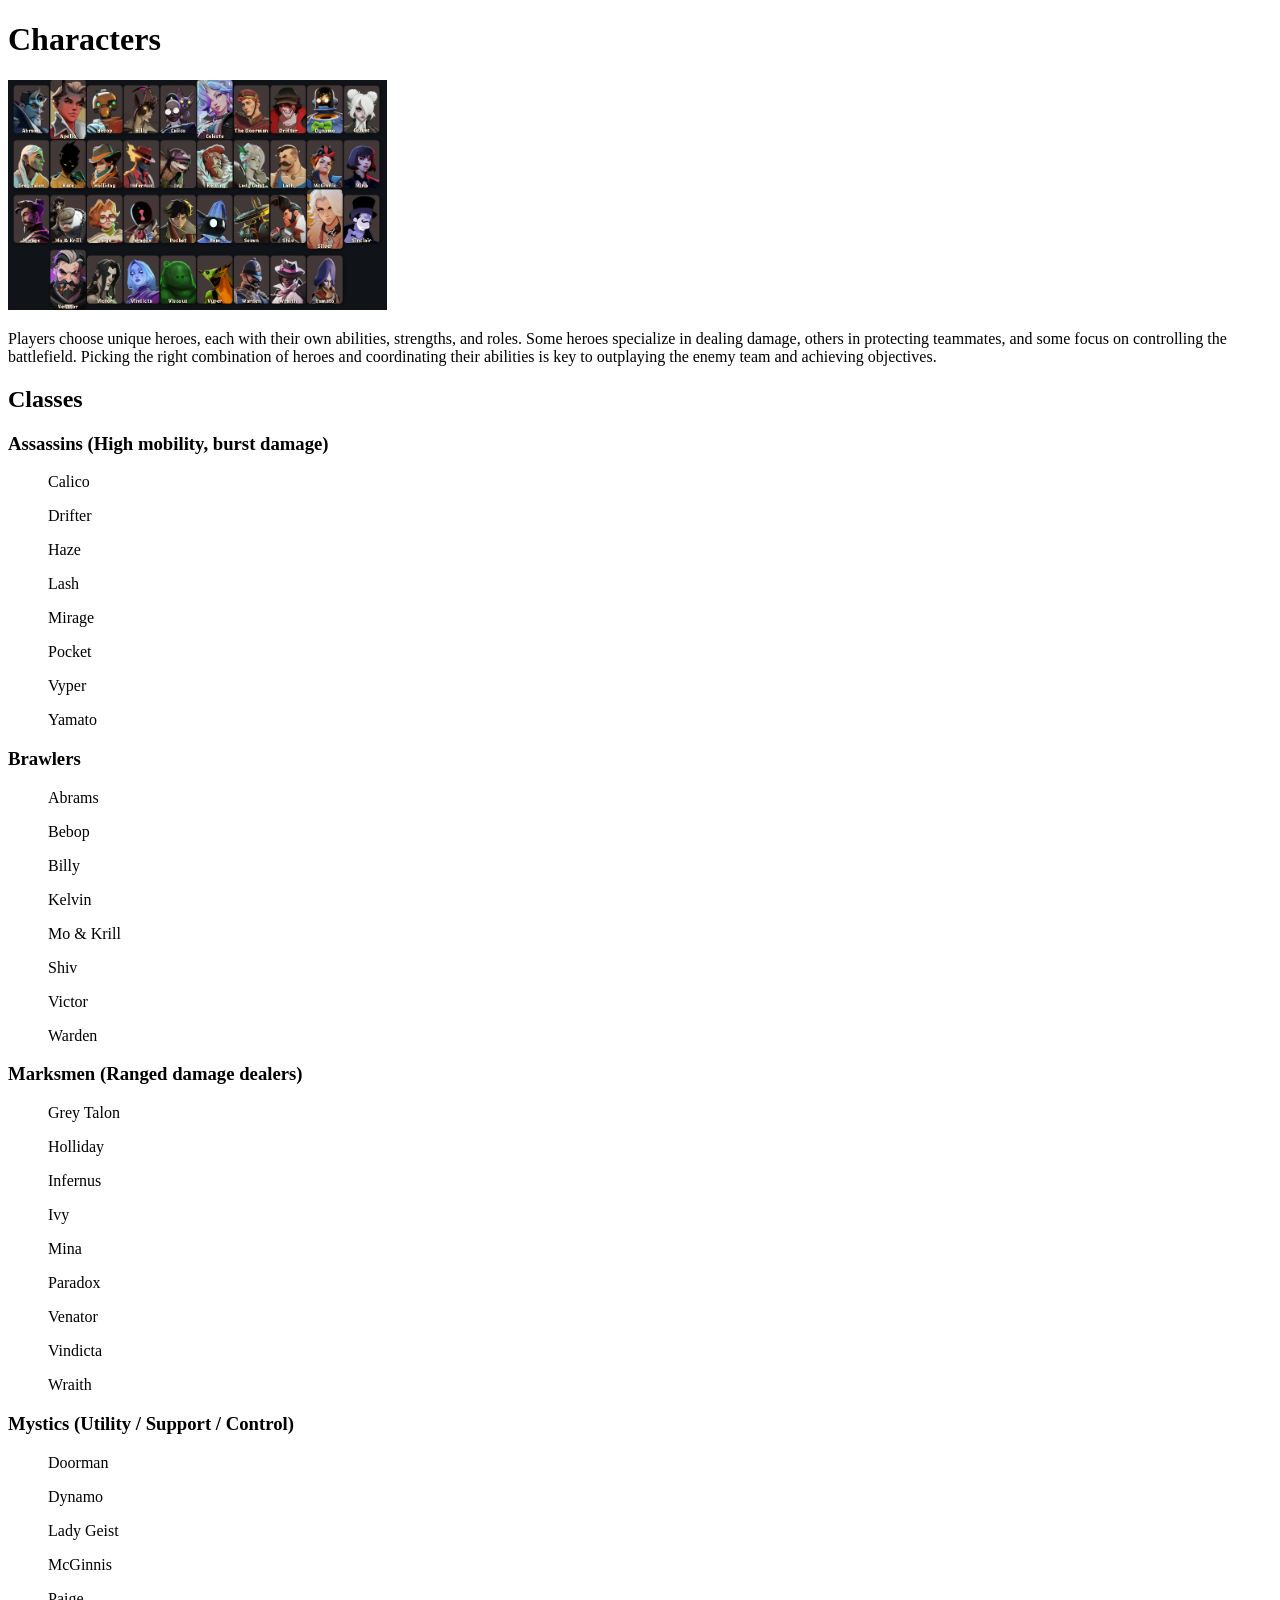
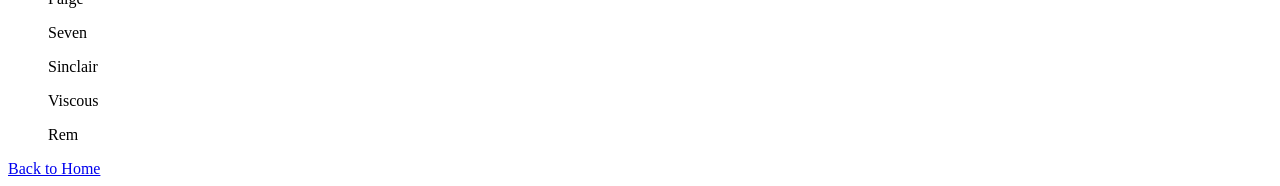
==== page2.html @ 6ad792ab "added the second page with everthing needed" ====
<!DOCTYPE html>

  <head>
  </head>
  <body>
    <h1>Characters</h1>
    <img 
    src = "/images/DL_char.png" 
    alt = "Game Roster" 
    width = "30%"
  > 
<p>Players choose unique heroes, each with their own abilities, strengths, and roles. Some heroes specialize in dealing damage, others in protecting teammates, and some focus on controlling the battlefield. Picking the right combination of heroes and coordinating their abilities is key to outplaying the enemy team and achieving objectives.</p>
 
<h2>Classes</h2>
<!-- Shows all the different types of character uses -->
<h3>Assassins (High mobility, burst damage)</h3>
<ul>Calico</ul><ul>Drifter</ul><ul>Haze</ul><ul>Lash</ul><ul>Mirage</ul><ul>Pocket</ul><ul>Vyper</ul><ul>Yamato</ul>
<h3>Brawlers</h3>
<ul>Abrams</ul><ul>Bebop</ul><ul>Billy</ul><ul>Kelvin</ul><ul>Mo & Krill</ul><ul>Shiv</ul><ul>Victor</ul><ul>Warden</ul>
<h3>Marksmen (Ranged damage dealers)</h3>
<ul>Grey Talon</ul><ul>Holliday</ul><ul>Infernus</ul><ul>Ivy</ul><ul>Mina</ul><ul>Paradox</ul><ul>Venator</ul><ul>Vindicta</ul><ul>Wraith</ul>
<h3>Mystics (Utility / Support / Control)</h3>
<ul>Doorman</ul><ul>Dynamo</ul><ul>Lady Geist</ul><ul>McGinnis</ul><ul>Paige</ul><ul>Seven</ul><ul>Sinclair</ul><ul>Viscous</ul><ul>Rem</ul>
<a href="index.html">Back to Home</a>  
</body>
</html>
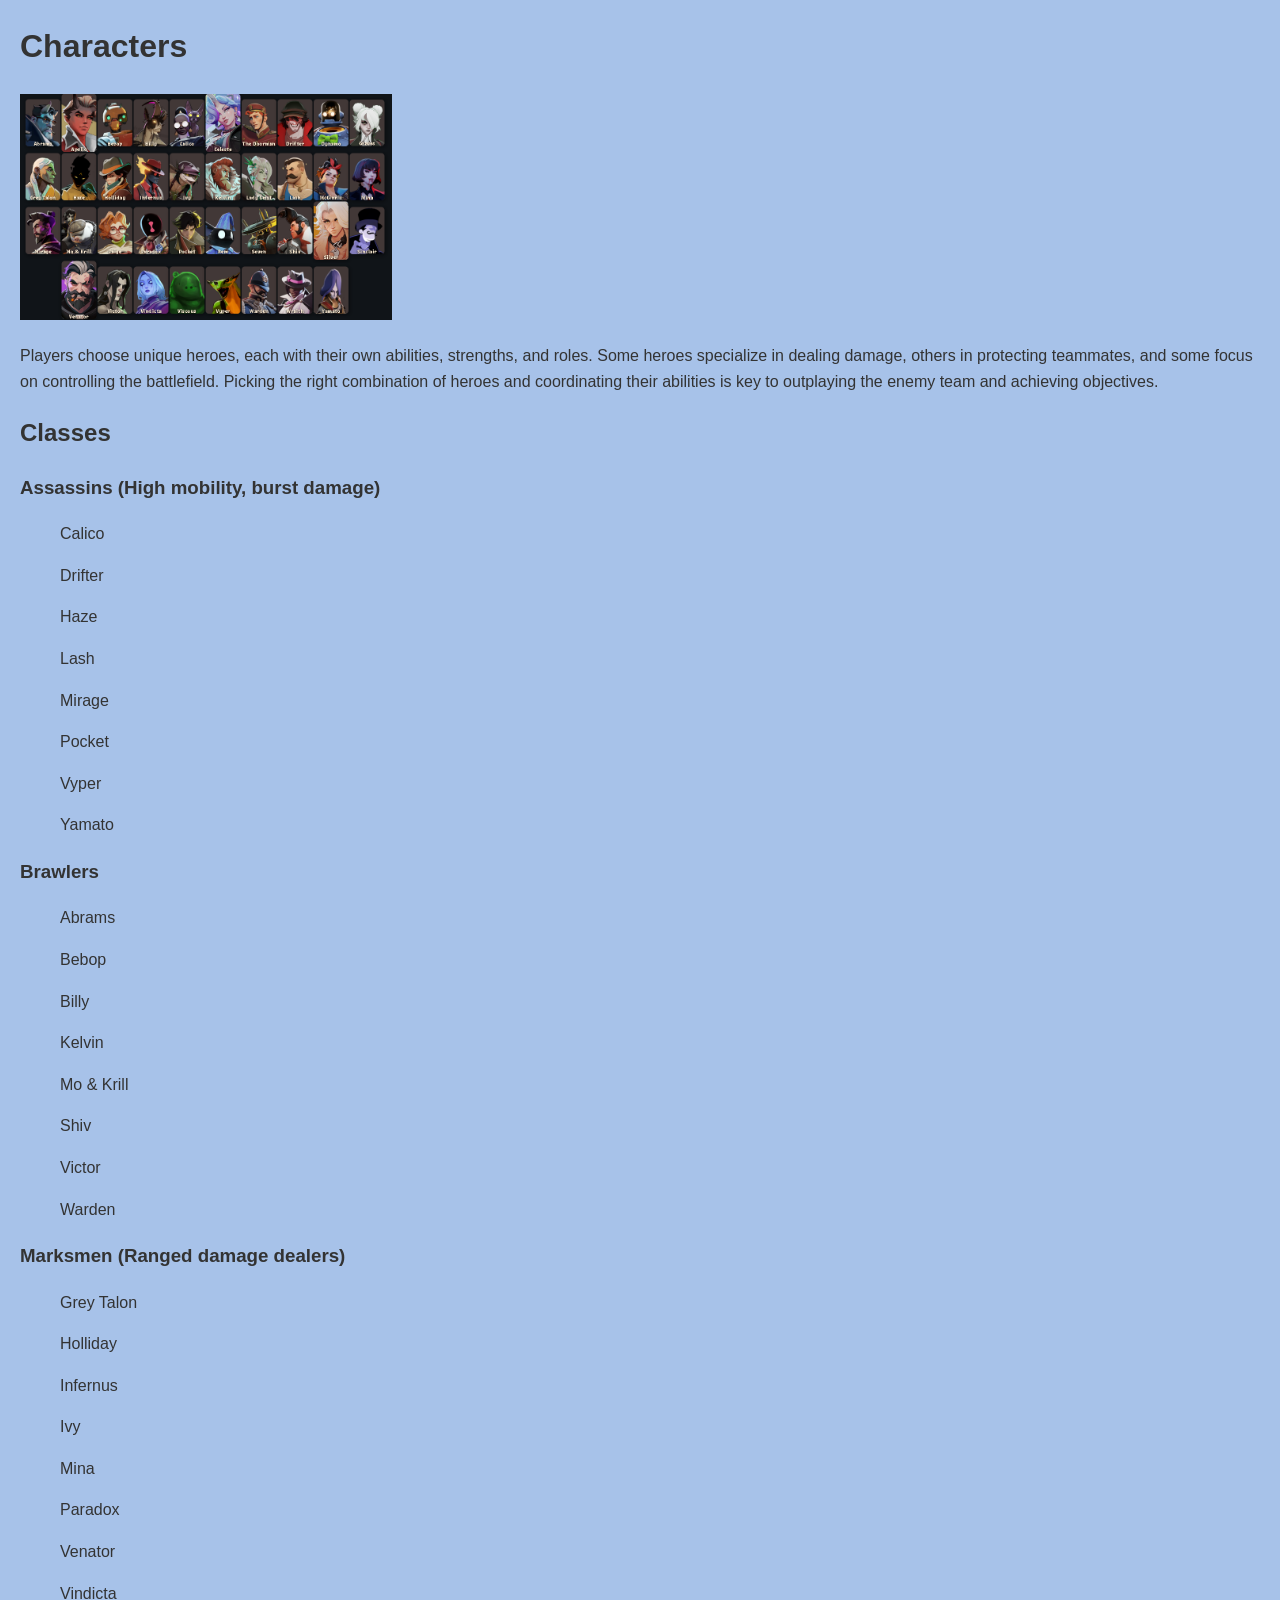
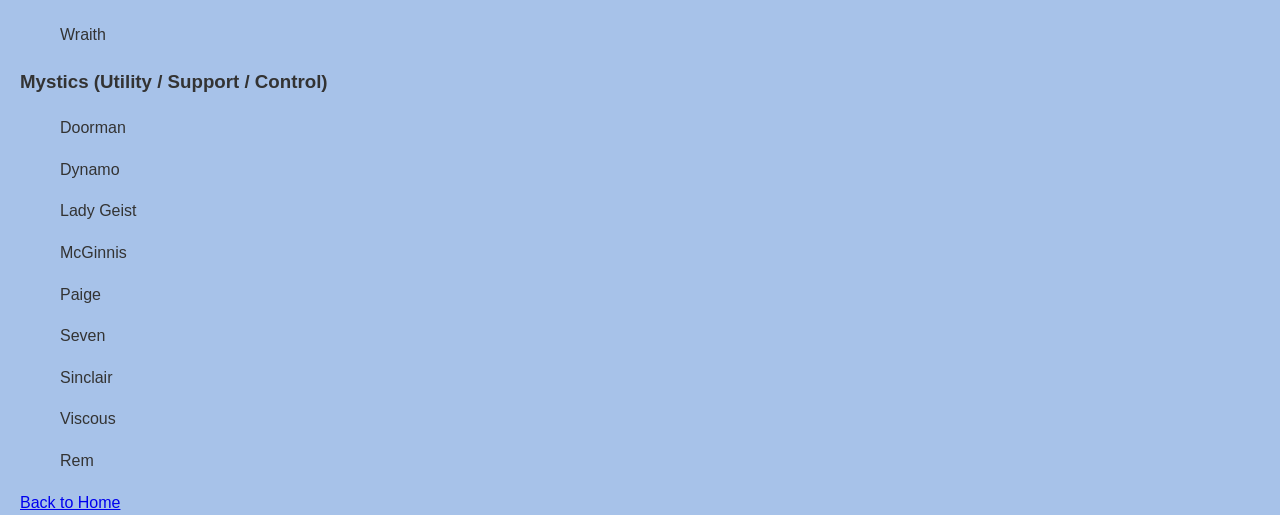
==== commit 2095ae01: "changed backround of website" ====
--- a/page2.html
+++ b/page2.html
@@ -1,6 +1,7 @@
 <!DOCTYPE html>
 
   <head>
+    <link rel="stylesheet" href="./css/style.css">
   </head>
   <body>
     <h1>Characters</h1>
@@ -23,4 +24,4 @@
 <ul>Doorman</ul><ul>Dynamo</ul><ul>Lady Geist</ul><ul>McGinnis</ul><ul>Paige</ul><ul>Seven</ul><ul>Sinclair</ul><ul>Viscous</ul><ul>Rem</ul>
 <a href="index.html">Back to Home</a>  
 </body>
-</html>+</html>
--- a/css/style.css
+++ b/css/style.css
@@ -0,0 +1,10 @@
+
+body {
+  background-color: #a7c2e9; 
+  font-family: 'Segoe UI', Tahoma, Geneva, Verdana, sans-serif;
+  margin: 0;
+  padding: 0 20px;
+  line-height: 1.6;
+  color: #333;
+}
+
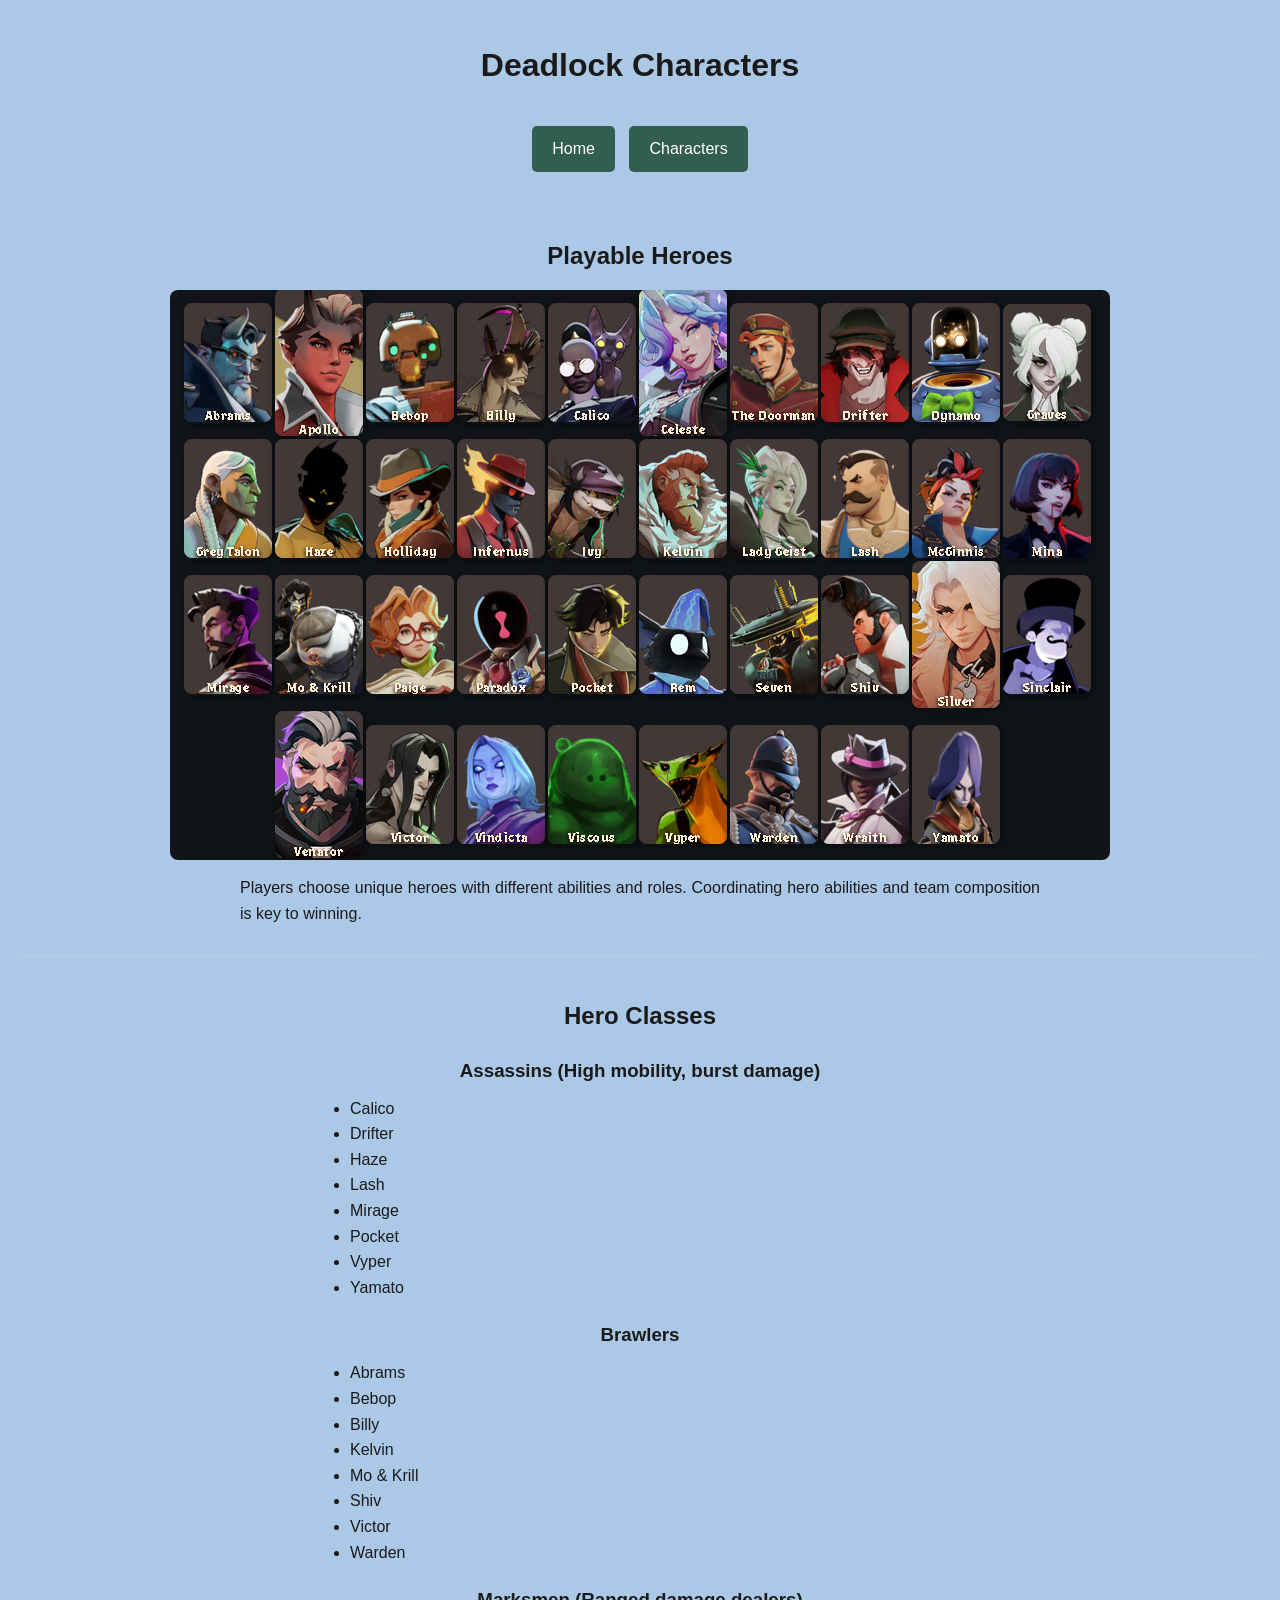
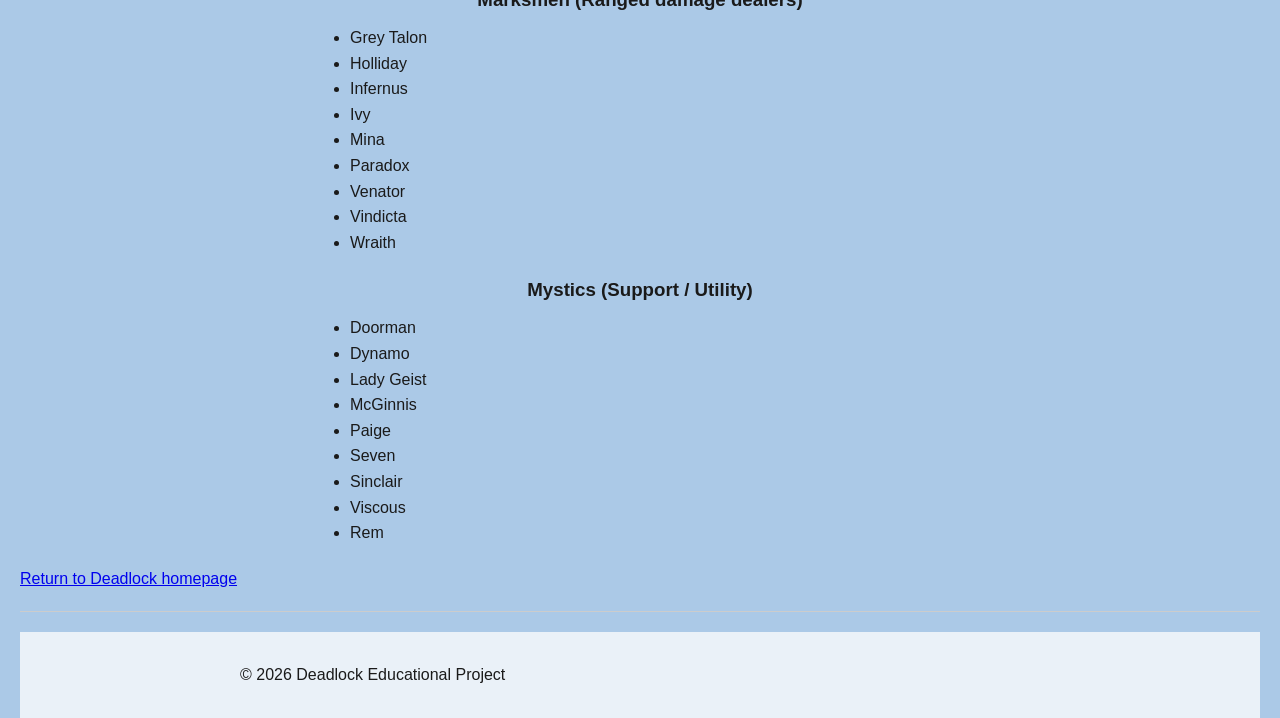
==== commit 692ad029: "changed colors" ====
--- a/page2.html
+++ b/page2.html
@@ -1,27 +1,105 @@
 <!DOCTYPE html>
+<html lang="en">
+<head>
+  <meta charset="UTF-8">
+  <title>Deadlock Characters</title>
+  <link rel="stylesheet" href="./css/style.css">
+</head>
 
-  <head>
-    <link rel="stylesheet" href="./css/style.css">
-  </head>
-  <body>
-    <h1>Characters</h1>
-    <img 
-    src = "/images/DL_char.png" 
-    alt = "Game Roster" 
-    width = "30%"
-  > 
-<p>Players choose unique heroes, each with their own abilities, strengths, and roles. Some heroes specialize in dealing damage, others in protecting teammates, and some focus on controlling the battlefield. Picking the right combination of heroes and coordinating their abilities is key to outplaying the enemy team and achieving objectives.</p>
- 
-<h2>Classes</h2>
-<!-- Shows all the different types of character uses -->
-<h3>Assassins (High mobility, burst damage)</h3>
-<ul>Calico</ul><ul>Drifter</ul><ul>Haze</ul><ul>Lash</ul><ul>Mirage</ul><ul>Pocket</ul><ul>Vyper</ul><ul>Yamato</ul>
-<h3>Brawlers</h3>
-<ul>Abrams</ul><ul>Bebop</ul><ul>Billy</ul><ul>Kelvin</ul><ul>Mo & Krill</ul><ul>Shiv</ul><ul>Victor</ul><ul>Warden</ul>
-<h3>Marksmen (Ranged damage dealers)</h3>
-<ul>Grey Talon</ul><ul>Holliday</ul><ul>Infernus</ul><ul>Ivy</ul><ul>Mina</ul><ul>Paradox</ul><ul>Venator</ul><ul>Vindicta</ul><ul>Wraith</ul>
-<h3>Mystics (Utility / Support / Control)</h3>
-<ul>Doorman</ul><ul>Dynamo</ul><ul>Lady Geist</ul><ul>McGinnis</ul><ul>Paige</ul><ul>Seven</ul><ul>Sinclair</ul><ul>Viscous</ul><ul>Rem</ul>
-<a href="index.html">Back to Home</a>  
+<body>
+
+  <!-- Header -->
+  <header>
+    <h1 class="main-title">Deadlock Characters</h1>
+  </header>
+
+  <!-- Navigation -->
+  <nav>
+    <a href="index.html">Home</a>
+    <a href="page2.html">Characters</a>
+  </nav>
+
+  <!-- Main Content -->
+  <main>
+
+    <!-- Characters Section -->
+    <section id="characters">
+      <h2>Playable Heroes</h2>
+
+      <img src="/images/DL_char.png"
+           alt="Deadlock hero roster showing multiple playable characters"
+           class="char-img">
+
+      <p>
+        Players choose unique heroes with different abilities and roles. 
+        Coordinating hero abilities and team composition is key to winning.
+      </p>
+    </section>
+
+    <!-- Classes Section -->
+    <section id="classes">
+      <h2>Hero Classes</h2>
+
+      <h3>Assassins (High mobility, burst damage)</h3>
+      <ul>
+        <li>Calico</li>
+        <li>Drifter</li>
+        <li>Haze</li>
+        <li>Lash</li>
+        <li>Mirage</li>
+        <li>Pocket</li>
+        <li>Vyper</li>
+        <li>Yamato</li>
+      </ul>
+
+      <h3>Brawlers</h3>
+      <ul>
+        <li>Abrams</li>
+        <li>Bebop</li>
+        <li>Billy</li>
+        <li>Kelvin</li>
+        <li>Mo & Krill</li>
+        <li>Shiv</li>
+        <li>Victor</li>
+        <li>Warden</li>
+      </ul>
+
+      <h3>Marksmen (Ranged damage dealers)</h3>
+      <ul>
+        <li>Grey Talon</li>
+        <li>Holliday</li>
+        <li>Infernus</li>
+        <li>Ivy</li>
+        <li>Mina</li>
+        <li>Paradox</li>
+        <li>Venator</li>
+        <li>Vindicta</li>
+        <li>Wraith</li>
+      </ul>
+
+      <h3>Mystics (Support / Utility)</h3>
+      <ul>
+        <li>Doorman</li>
+        <li>Dynamo</li>
+        <li>Lady Geist</li>
+        <li>McGinnis</li>
+        <li>Paige</li>
+        <li>Seven</li>
+        <li>Sinclair</li>
+        <li>Viscous</li>
+        <li>Rem</li>
+      </ul>
+
+      <a href="index.html">Return to Deadlock homepage</a>
+
+    </section>
+
+  </main>
+
+  <!-- Footer -->
+  <footer>
+    <p>&copy; 2026 Deadlock Educational Project</p>
+  </footer>
+
 </body>
 </html>
--- a/css/style.css
+++ b/css/style.css
@@ -1,10 +1,99 @@
-
+/* Base Page Styling */
 body {
-  background-color: #a7c2e9; 
+  background-color: #abc9e7;   /* Improved contrast */
   font-family: 'Segoe UI', Tahoma, Geneva, Verdana, sans-serif;
   margin: 0;
   padding: 0 20px;
   line-height: 1.6;
-  color: #333;
+  color: #1a1a1a; /* Darker text for accessibility */
 }
 
+/* Header */
+header {
+  text-align: center;
+  padding: 20px 0;
+}
+
+/* Navigation */
+nav {
+  text-align: center;
+  margin-bottom: 20px;
+}
+
+nav a {
+  text-decoration: none;
+  color: white;
+  background-color: rgb(49, 94, 77);
+  padding: 10px 20px;
+  margin: 5px;
+  border-radius: 5px;
+  display: inline-block;
+}
+
+nav a:hover {
+  background-color: #037a50;
+}
+
+/* Headings */
+h1, h2, h3 {
+  text-align: center;
+  margin: 20px 0 10px 0;
+}
+
+/* Sections */
+section {
+  padding: 20px 0;
+  border-bottom: 1px solid #ccc;
+}
+
+/* Paragraphs */
+p {
+  max-width: 800px;
+  margin: 10px auto;
+  text-align: justify;
+}
+
+/* Lists */
+ul, ol {
+  max-width: 600px;
+  margin: 10px auto 20px auto;
+  padding-left: 20px;
+}
+
+/* Images */
+img {
+  display: block;
+  margin: 15px auto;
+  border-radius: 8px;
+  max-width: 100%;
+}
+
+/* Flexbox Layout */
+.flex-container {
+  display: flex;
+  gap: 20px;
+  justify-content: center;
+  align-items: flex-start;
+  flex-wrap: wrap;
+}
+/* Lane Map Image */
+.lane-map {
+  width: 25%;   /* Shrinks the lane image */
+  height: auto;
+}
+
+.flex-item {
+  flex: 1;
+  min-width: 250px;
+}
+
+/* Footer */
+footer {
+  text-align: center;
+  padding: 20px 0;
+  background-color: #eaf1f8;
+  margin-top: 20px;
+}
+
+/* Responsive Media Query */
+@medi
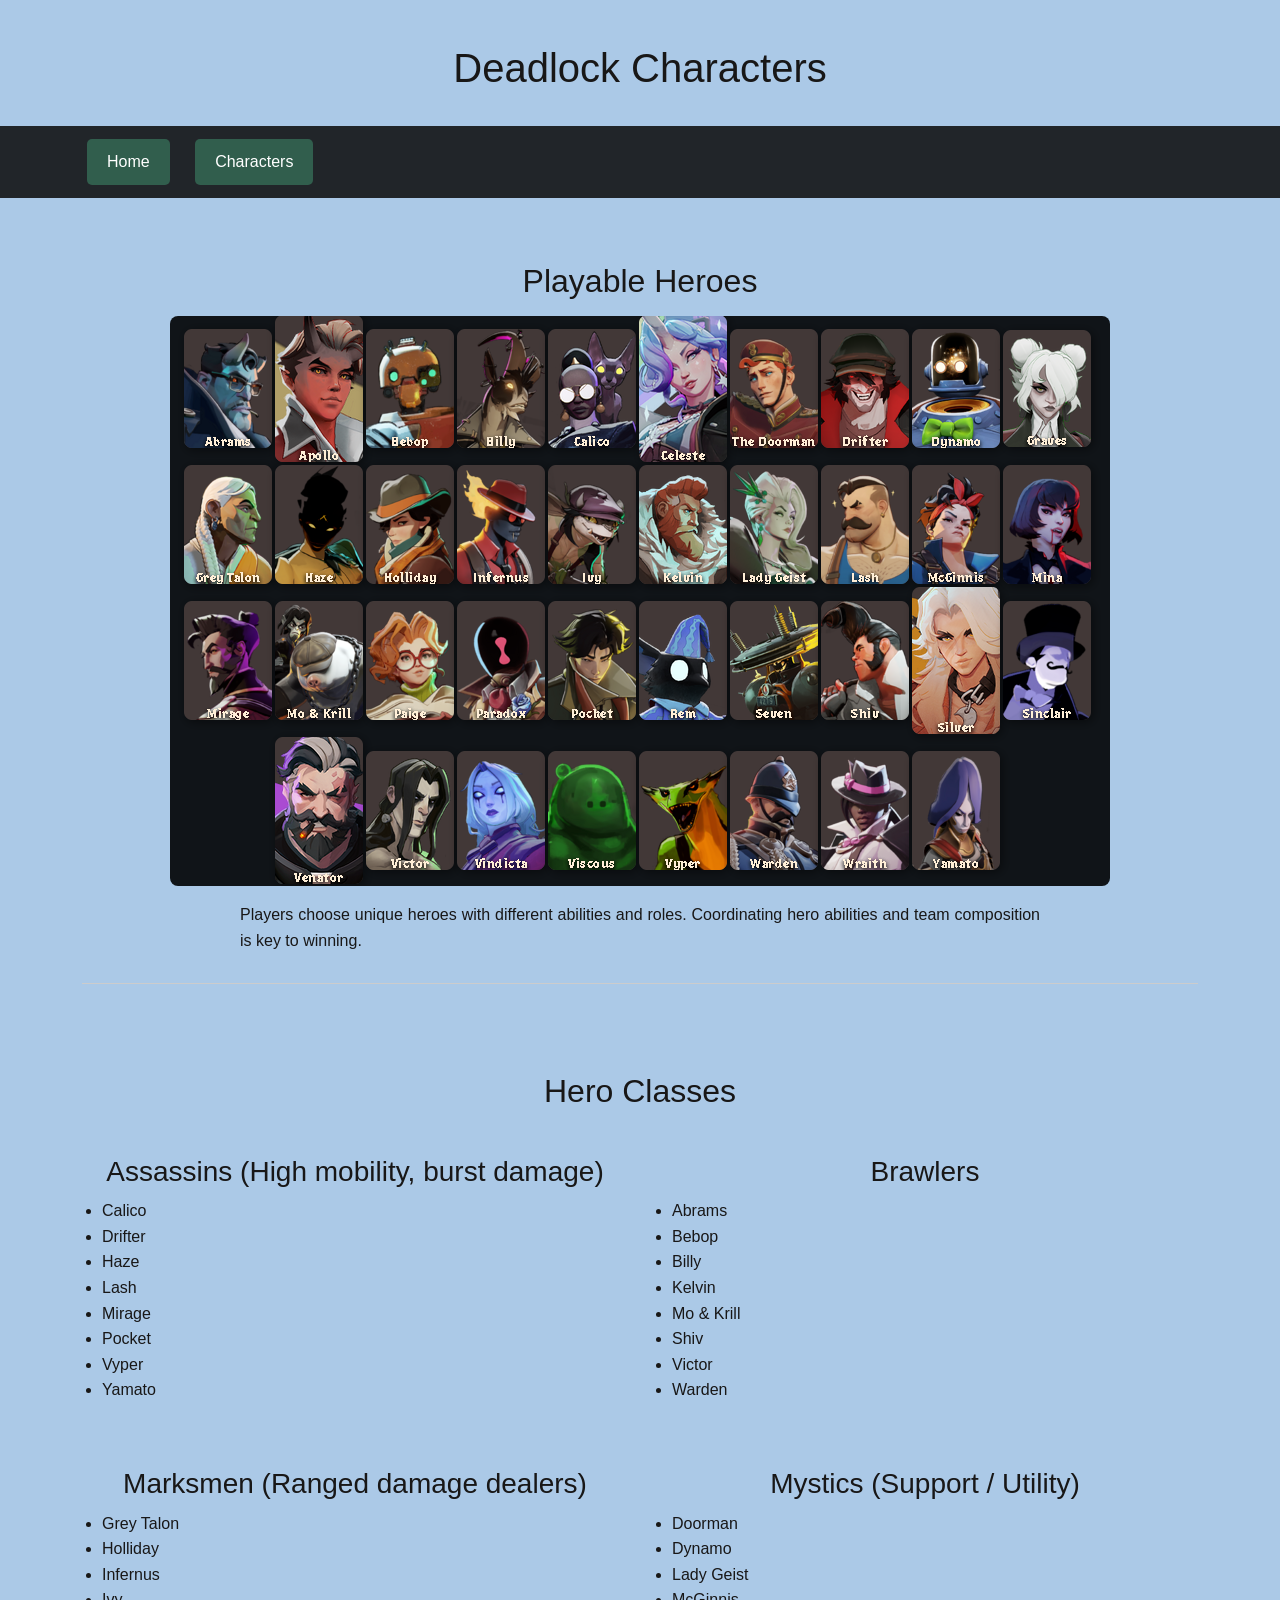
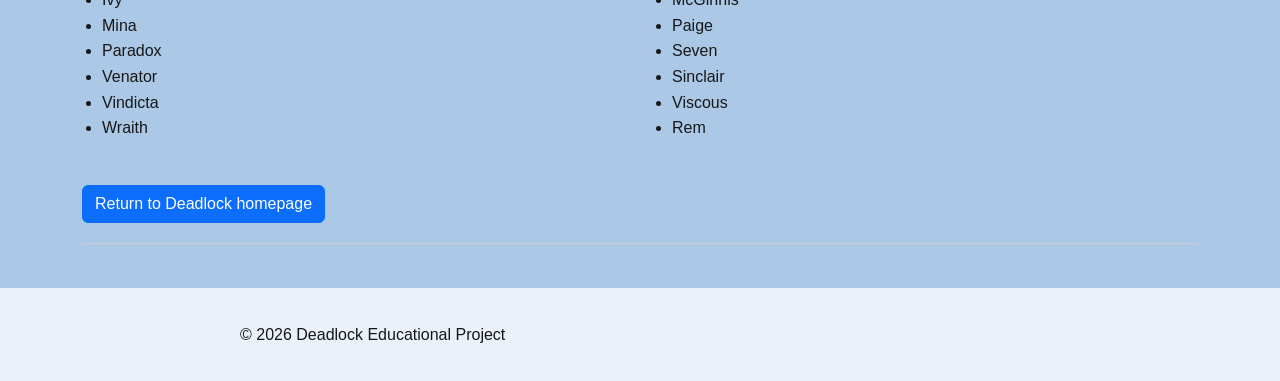
==== commit b0a4c130: "updated" ====
--- a/page2.html
+++ b/page2.html
@@ -2,104 +2,135 @@
 <html lang="en">
 <head>
   <meta charset="UTF-8">
+  <meta name="viewport" content="width=device-width, initial-scale=1">
   <title>Deadlock Characters</title>
+
+  <!-- Bootstrap CSS (must be ABOVE style.css) -->
+  <link href="https://cdn.jsdelivr.net/npm/bootstrap@5.3.3/dist/css/bootstrap.min.css" rel="stylesheet">
+
+  <!-- Your custom CSS -->
   <link rel="stylesheet" href="./css/style.css">
 </head>
 
 <body>
 
   <!-- Header -->
-  <header>
-    <h1 class="main-title">Deadlock Characters</h1>
+  <header class="py-4">
+    <div class="container">
+      <h1 class="main-title">Deadlock Characters</h1>
+    </div>
   </header>
 
   <!-- Navigation -->
-  <nav>
-    <a href="index.html">Home</a>
-    <a href="page2.html">Characters</a>
+  <nav class="bg-dark py-2">
+    <div class="container">
+      <a class="text-white me-3" href="index.html">Home</a>
+      <a class="text-white" href="page2.html">Characters</a>
+    </div>
   </nav>
 
   <!-- Main Content -->
-  <main>
+  <main class="container py-4">
 
     <!-- Characters Section -->
-    <section id="characters">
-      <h2>Playable Heroes</h2>
+    <section id="characters" class="mb-5">
+      <h2 class="mb-3">Playable Heroes</h2>
 
       <img src="/images/DL_char.png"
            alt="Deadlock hero roster showing multiple playable characters"
-           class="char-img">
+           class="char-img img-fluid mb-3">
 
       <p>
-        Players choose unique heroes with different abilities and roles. 
+        Players choose unique heroes with different abilities and roles.
         Coordinating hero abilities and team composition is key to winning.
       </p>
     </section>
 
     <!-- Classes Section -->
     <section id="classes">
-      <h2>Hero Classes</h2>
+      <h2 class="mb-4">Hero Classes</h2>
 
-      <h3>Assassins (High mobility, burst damage)</h3>
-      <ul>
-        <li>Calico</li>
-        <li>Drifter</li>
-        <li>Haze</li>
-        <li>Lash</li>
-        <li>Mirage</li>
-        <li>Pocket</li>
-        <li>Vyper</li>
-        <li>Yamato</li>
-      </ul>
+      <!-- Bootstrap grid replacing flex layout -->
+      <div class="row g-4">
 
-      <h3>Brawlers</h3>
-      <ul>
-        <li>Abrams</li>
-        <li>Bebop</li>
-        <li>Billy</li>
-        <li>Kelvin</li>
-        <li>Mo & Krill</li>
-        <li>Shiv</li>
-        <li>Victor</li>
-        <li>Warden</li>
-      </ul>
+        <div class="col-12 col-md-6">
+          <h3>Assassins (High mobility, burst damage)</h3>
+          <ul>
+            <li>Calico</li>
+            <li>Drifter</li>
+            <li>Haze</li>
+            <li>Lash</li>
+            <li>Mirage</li>
+            <li>Pocket</li>
+            <li>Vyper</li>
+            <li>Yamato</li>
+          </ul>
+        </div>
 
-      <h3>Marksmen (Ranged damage dealers)</h3>
-      <ul>
-        <li>Grey Talon</li>
-        <li>Holliday</li>
-        <li>Infernus</li>
-        <li>Ivy</li>
-        <li>Mina</li>
-        <li>Paradox</li>
-        <li>Venator</li>
-        <li>Vindicta</li>
-        <li>Wraith</li>
-      </ul>
+        <div class="col-12 col-md-6">
+          <h3>Brawlers</h3>
+          <ul>
+            <li>Abrams</li>
+            <li>Bebop</li>
+            <li>Billy</li>
+            <li>Kelvin</li>
+            <li>Mo & Krill</li>
+            <li>Shiv</li>
+            <li>Victor</li>
+            <li>Warden</li>
+          </ul>
+        </div>
 
-      <h3>Mystics (Support / Utility)</h3>
-      <ul>
-        <li>Doorman</li>
-        <li>Dynamo</li>
-        <li>Lady Geist</li>
-        <li>McGinnis</li>
-        <li>Paige</li>
-        <li>Seven</li>
-        <li>Sinclair</li>
-        <li>Viscous</li>
-        <li>Rem</li>
-      </ul>
+        <div class="col-12 col-md-6">
+          <h3>Marksmen (Ranged damage dealers)</h3>
+          <ul>
+            <li>Grey Talon</li>
+            <li>Holliday</li>
+            <li>Infernus</li>
+            <li>Ivy</li>
+            <li>Mina</li>
+            <li>Paradox</li>
+            <li>Venator</li>
+            <li>Vindicta</li>
+            <li>Wraith</li>
+          </ul>
+        </div>
 
-      <a href="index.html">Return to Deadlock homepage</a>
+        <div class="col-12 col-md-6">
+          <h3>Mystics (Support / Utility)</h3>
+          <ul>
+            <li>Doorman</li>
+            <li>Dynamo</li>
+            <li>Lady Geist</li>
+            <li>McGinnis</li>
+            <li>Paige</li>
+            <li>Seven</li>
+            <li>Sinclair</li>
+            <li>Viscous</li>
+            <li>Rem</li>
+          </ul>
+        </div>
+
+      </div>
+
+      <div class="mt-4">
+        <a class="btn btn-primary" href="index.html">
+          Return to Deadlock homepage
+        </a>
+      </div>
 
     </section>
 
   </main>
 
   <!-- Footer -->
-  <footer>
-    <p>&copy; 2026 Deadlock Educational Project</p>
+  <footer class="py-4">
+    <div class="container">
+      <p>&copy; 2026 Deadlock Educational Project</p>
+    </div>
   </footer>
 
+  <!-- Bootstrap JS -->
+  <script src="https://cdn.jsdelivr.net/npm/bootstrap@5.3.3/dist/js/bootstrap.bundle.min.js"></script>
 </body>
 </html>
--- a/css/style.css
+++ b/css/style.css
@@ -1,24 +1,16 @@
-/* Base Page Styling */
+
 body {
-  background-color: #abc9e7;   /* Improved contrast */
+  background-color: #abc9e7; /* Keep your background */
   font-family: 'Segoe UI', Tahoma, Geneva, Verdana, sans-serif;
-  margin: 0;
-  padding: 0 20px;
   line-height: 1.6;
-  color: #1a1a1a; /* Darker text for accessibility */
+  color: #181717;
 }
 
-/* Header */
+
 header {
   text-align: center;
-  padding: 20px 0;
 }
 
-/* Navigation */
-nav {
-  text-align: center;
-  margin-bottom: 20px;
-}
 
 nav a {
   text-decoration: none;
@@ -34,60 +26,50 @@
   background-color: #037a50;
 }
 
-/* Headings */
+
 h1, h2, h3 {
   text-align: center;
   margin: 20px 0 10px 0;
 }
 
-/* Sections */
+
 section {
   padding: 20px 0;
   border-bottom: 1px solid #ccc;
 }
 
-/* Paragraphs */
+
 p {
   max-width: 800px;
   margin: 10px auto;
   text-align: justify;
 }
 
-/* Lists */
+
 ul, ol {
   max-width: 600px;
   margin: 10px auto 20px auto;
   padding-left: 20px;
 }
 
-/* Images */
+
 img {
   display: block;
   margin: 15px auto;
   border-radius: 8px;
   max-width: 100%;
-}
-
-/* Flexbox Layout */
-.flex-container {
-  display: flex;
-  gap: 20px;
-  justify-content: center;
-  align-items: flex-start;
-  flex-wrap: wrap;
-}
-/* Lane Map Image */
-.lane-map {
-  width: 25%;   /* Shrinks the lane image */
   height: auto;
 }
 
-.flex-item {
-  flex: 1;
-  min-width: 250px;
+/* Lane Map Image */
+.lane-map {
+  width: 25%;
+  height: auto;
 }
 
-/* Footer */
+
+
+
 footer {
   text-align: center;
   padding: 20px 0;
@@ -95,5 +77,15 @@
   margin-top: 20px;
 }
 
-/* Responsive Media Query */
-@medi
+
+@media (max-width: 768px) {
+ 
+  .lane-map {
+    width: 90%;
+  }
+
+  
+  p {
+    text-align: left;
+  }
+}
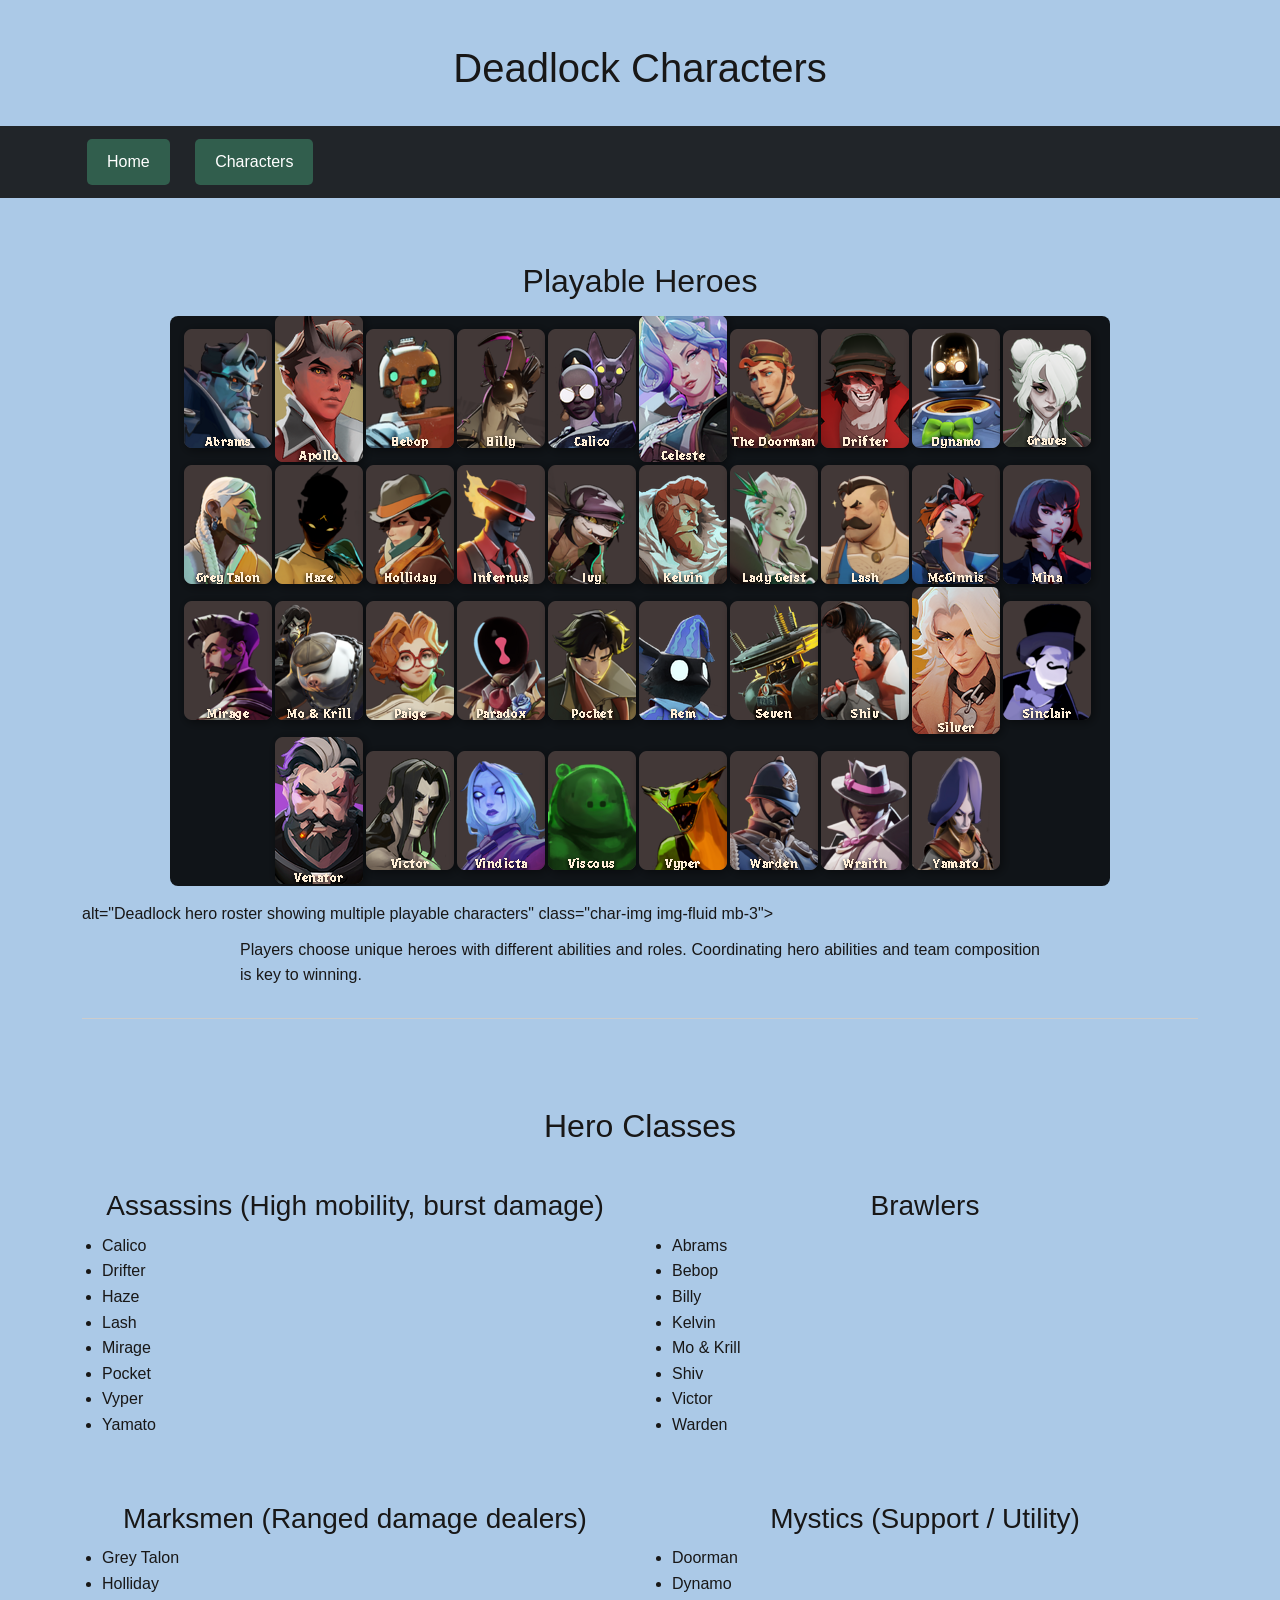
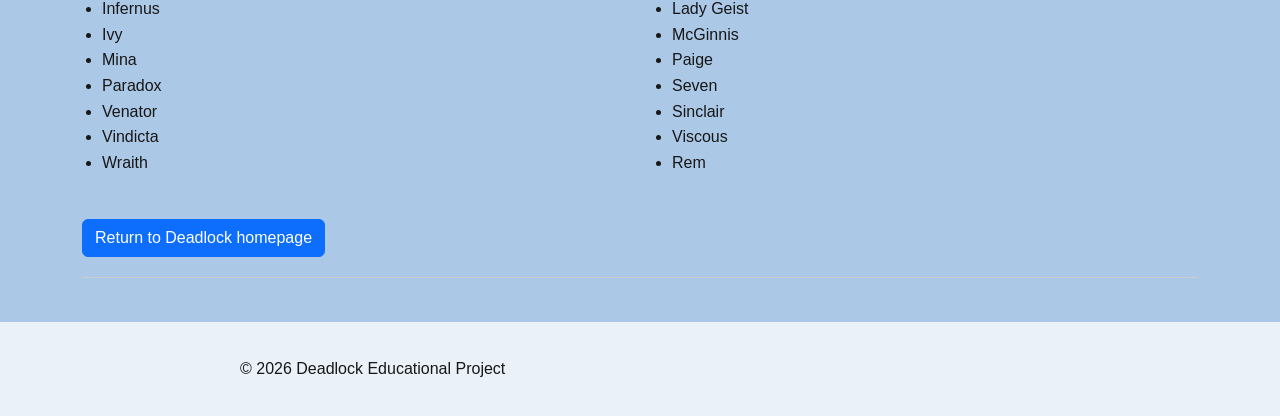
==== commit 7bb1bb30: "fixed image pathing" ====
--- a/page2.html
+++ b/page2.html
@@ -36,7 +36,7 @@
     <section id="characters" class="mb-5">
       <h2 class="mb-3">Playable Heroes</h2>
 
-      <img src="/images/DL_char.png"
+      <img src="images/DL_char.png">
            alt="Deadlock hero roster showing multiple playable characters"
            class="char-img img-fluid mb-3">
 
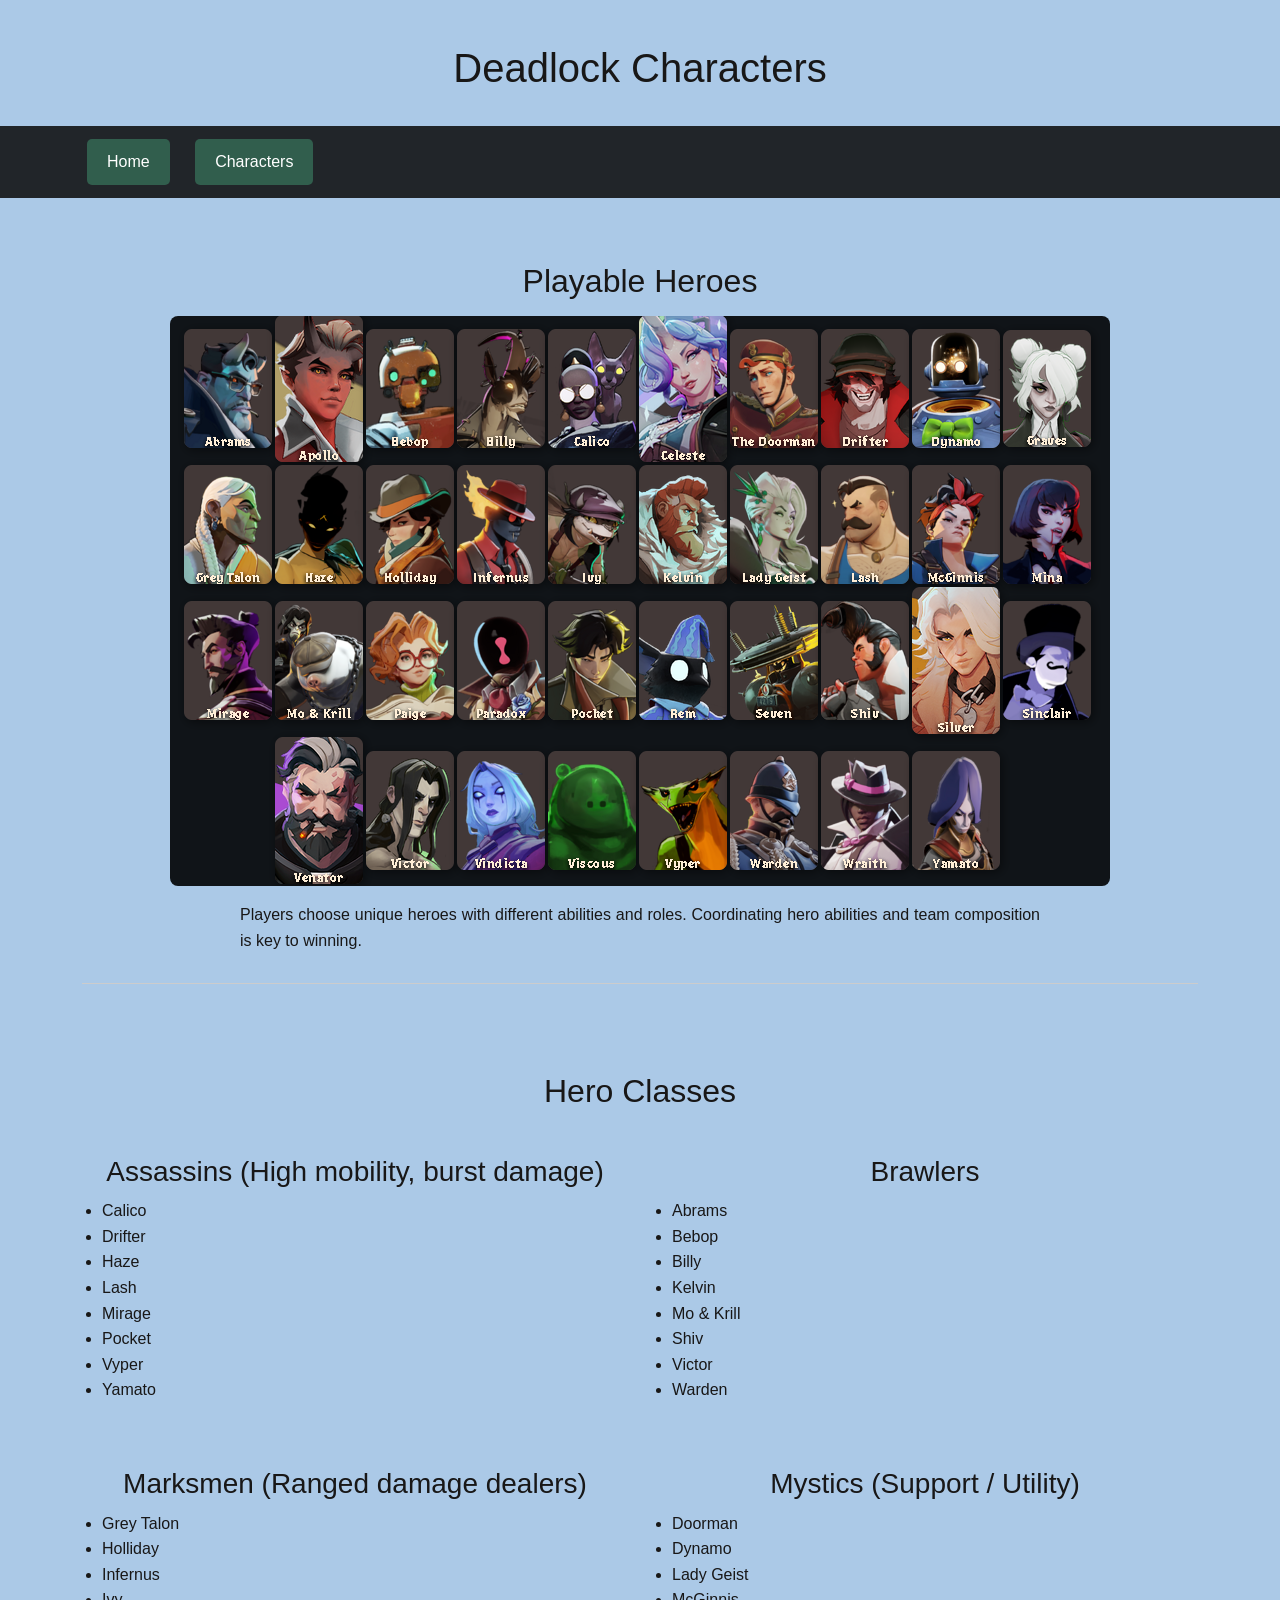
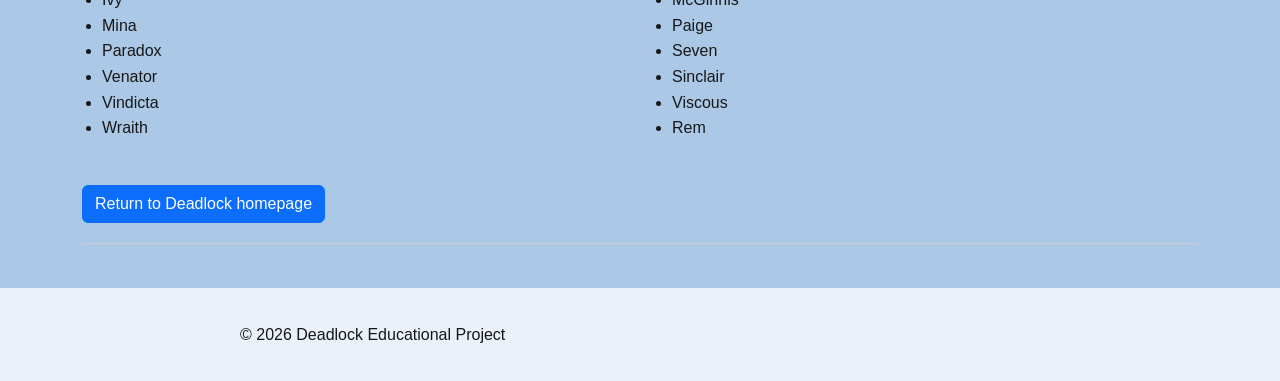
==== commit 16db300d: "fixed path" ====
--- a/page2.html
+++ b/page2.html
@@ -36,9 +36,9 @@
     <section id="characters" class="mb-5">
       <h2 class="mb-3">Playable Heroes</h2>
 
-      <img src="images/DL_char.png">
-           alt="Deadlock hero roster showing multiple playable characters"
-           class="char-img img-fluid mb-3">
+      <img src="images/DL_char.png"
+     alt="Deadlock hero roster showing multiple playable characters"
+     class="char-img img-fluid mb-3">
 
       <p>
         Players choose unique heroes with different abilities and roles.
